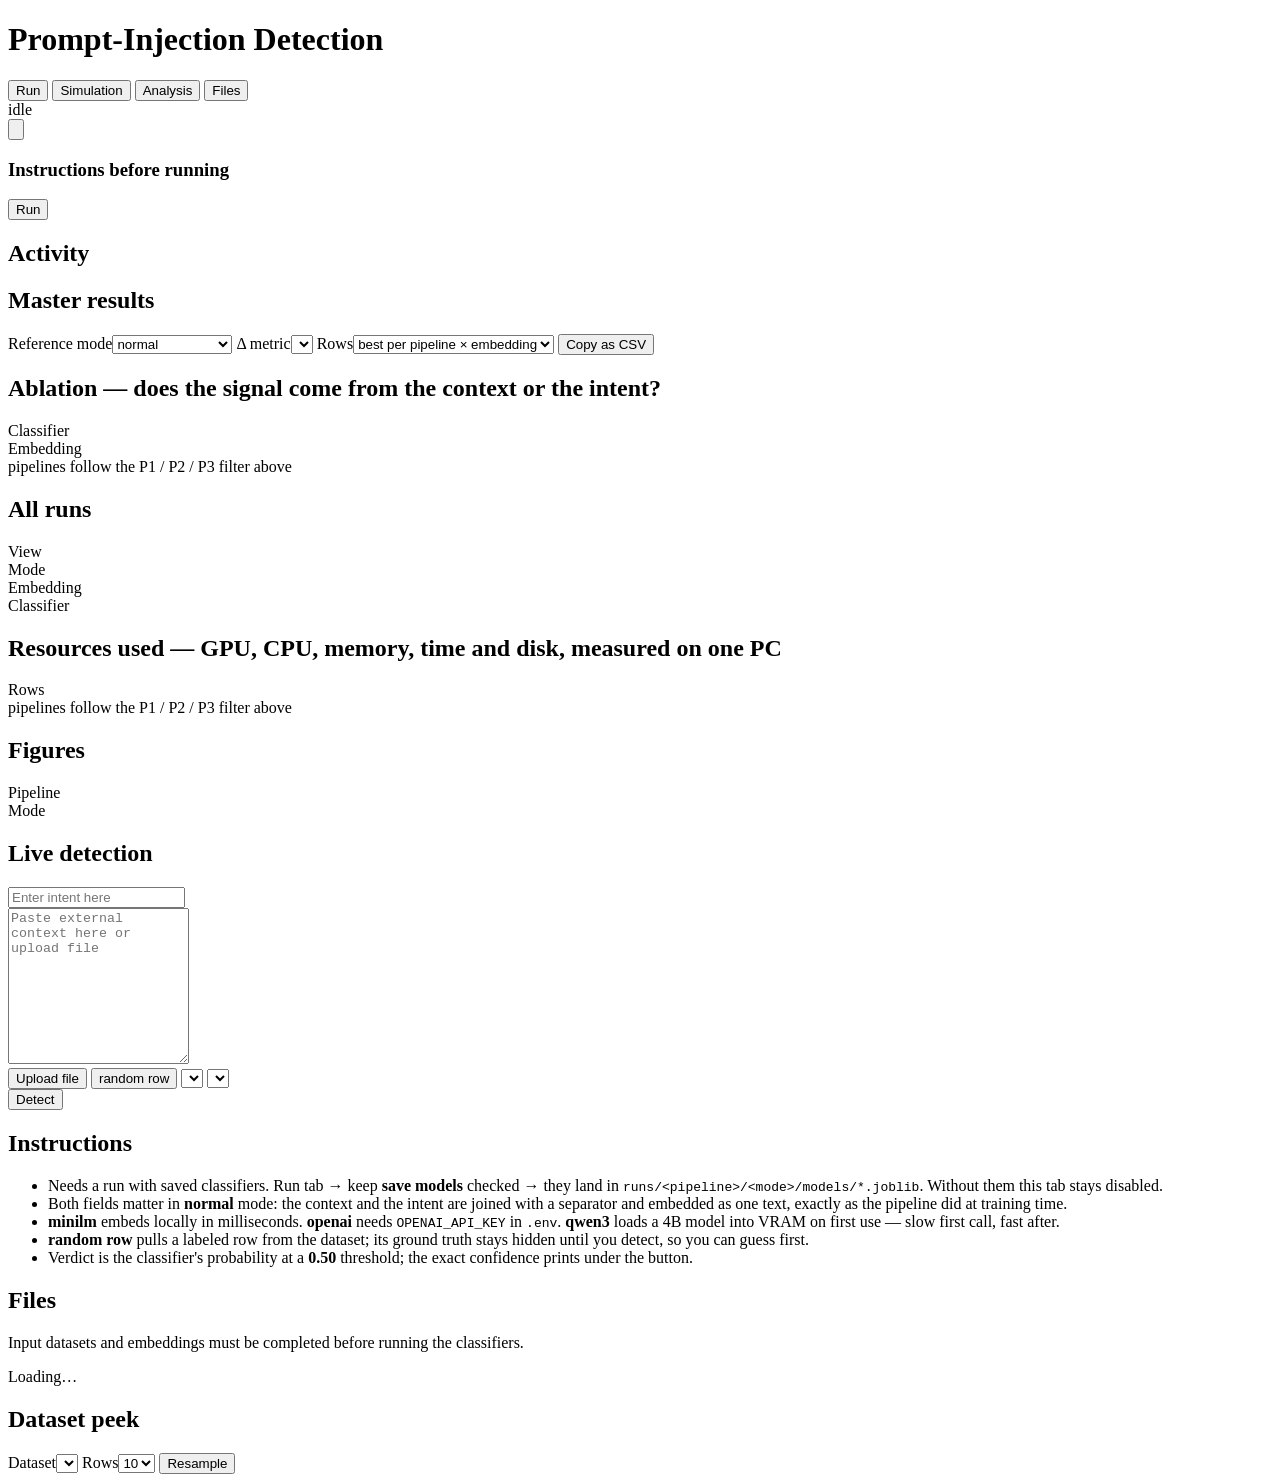
==== app/static/index.html @ 2a4db45e "CPU % and RAM label in Resources, benchmark updates, Resources table header fixes" ====
<!DOCTYPE html>
<html lang="en">
<head>
<meta charset="utf-8">
<meta name="viewport" content="width=device-width, initial-scale=1">
<title>thesis_clean dashboard</title>
<link rel="stylesheet" href="/static/style.css?v=49">
</head>
<body>
<header>
  <h1>Prompt-Injection Detection</h1>
  <nav>
    <button class="tab-btn" data-tab="runs">Run</button>
    <button class="tab-btn active" data-tab="detect">Simulation</button>
    <button class="tab-btn" data-tab="results">Analysis</button>
    <button class="tab-btn" data-tab="files">Files</button>
  </nav>
  <!-- Analysis only: jump links to its sections, riding in the sticky header -->
  <nav id="sec-nav" class="sec-nav" aria-label="Analysis sections" hidden>
    <button data-go="top">Verdicts</button>
    <button data-go="master-card">Master results</button>
    <button data-go="ablation-card">Ablation</button>
    <button data-go="allrows-card">All runs</button>
    <button data-go="resources-card">Resources</button>
    <button data-go="figures-card">Figures</button>
  </nav>
  <div id="queue-pill" class="pill">idle</div>
  <button class="gear" id="b-settings" aria-label="Settings" title="Settings: OpenAI key, Vast.ai">
    <svg viewBox="0 0 24 24" aria-hidden="true"><circle cx="12" cy="12" r="3"/><path d="M19.4 15a1.7 1.7 0 0 0 .3 1.8l.1.1a2 2 0 1 1-2.8 2.8l-.1-.1a1.7 1.7 0 0 0-1.8-.3 1.7 1.7 0 0 0-1 1.5V21a2 2 0 1 1-4 0v-.1a1.7 1.7 0 0 0-1-1.5 1.7 1.7 0 0 0-1.8.3l-.1.1a2 2 0 1 1-2.8-2.8l.1-.1a1.7 1.7 0 0 0 .3-1.8 1.7 1.7 0 0 0-1.5-1H3a2 2 0 1 1 0-4h.1a1.7 1.7 0 0 0 1.5-1 1.7 1.7 0 0 0-.3-1.8l-.1-.1a2 2 0 1 1 2.8-2.8l.1.1a1.7 1.7 0 0 0 1.8.3h.1a1.7 1.7 0 0 0 1-1.5V3a2 2 0 1 1 4 0v.1a1.7 1.7 0 0 0 1 1.5 1.7 1.7 0 0 0 1.8-.3l.1-.1a2 2 0 1 1 2.8 2.8l-.1.1a1.7 1.7 0 0 0-.3 1.8v.1a1.7 1.7 0 0 0 1.5 1H21a2 2 0 1 1 0 4h-.1a1.7 1.7 0 0 0-1.5 1z"/></svg>
  </button>
</header>

<main>
<!-- ============ RUN TAB ============ -->
<section class="tab" id="tab-runs">

  <div class="card hero">
    <div class="wiz-dots" id="wiz-dots" hidden><i></i><i></i><i></i></div>

    <div class="step" data-step="0">
      <div class="startup">
        <h3 class="startup-h">Instructions before running</h3>
        <ol id="startup"></ol>
      </div>
      <button class="btn-hero" id="b-run">Run</button>
    </div>

    <div class="step" data-step="1" hidden>
      <h3 class="wiz-title">What do you want to run?</h3>
      <div class="choices">
        <button class="choice" id="b-run-all">
          <b>Run all</b>
          <small>Every pipeline and ablation, on the full dataset.</small></button>
        <button class="choice" id="b-full">
          <b>Full pipeline</b>
          <small>From nothing: download and clean the data, embed, train, summarise.</small></button>
        <button class="choice" id="b-advanced">
          <b>Advanced</b>
          <small>Choose exactly which runs to do.</small></button>
        <button class="choice" id="b-resources">
          <b>Measure resources</b>
          <small>Re-measure GPU, CPU, RAM and latency on this PC, without retraining the runs.</small></button>
      </div>
      <div class="step-nav one">
        <button class="linkback" data-back="0">Back</button>
      </div>
    </div>

    <div class="step" data-step="2" hidden>
      <h3 class="wiz-title">Pick what to run</h3>
      <p class="wiz-sub">Every cell is one run. A check means results already exist.
        Click a name to take a whole row or column.</p>

      <div id="matrix-grid" class="mgrid"></div>
      <p class="muted note" id="matrix-note" hidden></p>

      <label class="smoke">
        <input type="checkbox" id="f-smoke">
        <span class="smoke-txt">Smoke test on the first
          <input type="number" id="f-limit" value="500" min="1"> rows</span>
      </label>

      <details class="adv">
        <summary>More settings</summary>
        <div class="adv-body">
          <div class="checks emb-picker">
            <label class="chip-toggle"><input type="checkbox" class="f-model" value="minilm" checked><span>minilm</span></label>
            <label class="chip-toggle"><input type="checkbox" class="f-model" value="openai"><span>openai</span></label>
            <label class="chip-toggle"><input type="checkbox" class="f-model" value="qwen3"><span>qwen3</span></label>
          </div>
          <label class="field seed-field"><span>Seed</span>
            <input type="number" id="f-seed" value="42" min="0"></label>
          <div class="checks">
            <label class="chip-toggle"><input type="checkbox" id="f-save-models" checked><span>save models</span></label>
            <label class="chip-toggle"><input type="checkbox" id="f-skip-proj"><span>skip projections</span></label>
            <label class="chip-toggle"><input type="checkbox" id="f-force"><span>force re-embed</span></label>
            <label class="chip-toggle" title="Embed qwen3 on the Vast.ai instance from Settings; everything else stays on this machine"><input type="checkbox" id="f-vast"><span>qwen3 on Vast.ai</span></label>
          </div>
        </div>
      </details>

      <div class="step-nav">
        <button class="linkback" data-back="1">Back</button>
        <button class="btn primary" id="b-review">Review</button>
      </div>
    </div>

    <div class="step" data-step="3" hidden>
      <div id="review-body"></div>
      <div class="step-nav">
        <button class="linkback" data-back="2">Back</button>
        <button class="btn primary" id="b-confirm-run">Start</button>
      </div>
    </div>

    <div class="step" data-step="4" hidden>
      <h3 class="wiz-title">Full pipeline</h3>
      <p class="wiz-sub">Everything, in order. It runs as one job, so you can leave it.</p>
      <ol class="plan" id="full-plan"></ol>
      <div class="adv-body">
        <div class="checks emb-picker">
          <label class="chip-toggle"><input type="checkbox" class="fp-model" value="minilm" checked><span>minilm</span></label>
          <label class="chip-toggle"><input type="checkbox" class="fp-model" value="openai"><span>openai</span></label>
          <label class="chip-toggle"><input type="checkbox" class="fp-model" value="qwen3"><span>qwen3</span></label>
        </div>
        <div class="checks">
          <label class="chip-toggle" title="Embed qwen3 on the Vast.ai instance from Settings; everything else stays on this machine"><input type="checkbox" id="fp-vast"><span>qwen3 on Vast.ai</span></label>
          <label class="chip-toggle" title="Leave alone any run whose results already cover the embeddings picked above"><input type="checkbox" id="fp-skip-done" checked><span>skip finished runs</span></label>
          <label class="chip-toggle" title="Download and rebuild the datasets even if they are already on disk. Existing results were trained on the current files."><input type="checkbox" id="fp-rebuild"><span>rebuild datasets</span></label>
          <label class="chip-toggle"><input type="checkbox" id="fp-force"><span>force re-embed</span></label>
          <label class="chip-toggle"><input type="checkbox" id="fp-skip-proj"><span>skip projections</span></label>
        </div>
      </div>
      <div class="step-nav">
        <button class="linkback" data-back="1">Back</button>
        <button class="btn primary" id="b-confirm-full">Start full pipeline</button>
      </div>
    </div>

    <div class="step" data-step="5" hidden>
      <h3 class="wiz-title">Measure resources</h3>
      <p class="wiz-sub">The runs already measure these as they go. This re-measures them on their own, one
        classifier at a time, for the normal-mode runs on disk; the Resources table shows the newer numbers.
        Close other GPU programs first: GPU % is read for the whole card.</p>
      <div class="adv-body">
        <div class="checks emb-picker">
          <label class="chip-toggle"><input type="checkbox" class="rs-model" value="minilm" checked><span>minilm</span></label>
          <label class="chip-toggle"><input type="checkbox" class="rs-model" value="openai" checked><span>openai</span></label>
          <label class="chip-toggle"><input type="checkbox" class="rs-model" value="qwen3" checked><span>qwen3</span></label>
        </div>
        <div class="checks">
          <label class="chip-toggle" title="Peak VRAM and GPU % while embedding 1,000 sample prompts (minilm and qwen3; needs an NVIDIA GPU)"><input type="checkbox" class="rs-stage" value="embed" checked><span>GPU embedding</span></label>
          <label class="chip-toggle" title="Training time, CPU time, fit RAM, latency and model size for every classifier, using the stored embeddings"><input type="checkbox" class="rs-stage" value="classify" checked><span>classifiers</span></label>
        </div>
      </div>
      <div class="step-nav">
        <button class="linkback" data-back="1">Back</button>
        <button class="btn primary" id="b-confirm-resources">Start measuring</button>
      </div>
    </div>

    <div class="msg" id="launch-msg"></div>
  </div>

  <div class="card">
    <h2>Activity</h2>
    <div class="prog" id="prog" hidden>
      <div class="prog-row">
        <div class="prog-head"><span id="prog-lbl"></span><span class="prog-txt" id="prog-txt"></span></div>
        <div class="prog-bar"><i id="prog-fill"></i></div>
      </div>
      <div class="prog-row" id="phase-row" hidden>
        <div class="prog-head"><span id="phase-lbl"></span><span class="prog-txt" id="phase-txt"></span></div>
        <div class="prog-bar thin"><i id="phase-fill"></i></div>
      </div>
    </div>
    <div id="activity-line" class="act-line"></div>
    <div id="activity-recent"></div>
    <details id="log-wrap" hidden><summary id="log-sum">Log</summary><pre id="job-log" class="log"></pre></details>
  </div>

  <div class="card" id="results-preview" hidden>
    <h2>Results</h2>
    <div class="scroll"><table id="preview-table"></table></div>
    <button class="btn primary" id="b-show-analysis">Show analysis</button>
  </div>
</section>

<!-- ============ RESULTS TAB ============ -->
<section class="tab" id="tab-results">
  <div id="verdict-strip" class="verdicts"></div>
  <div class="pipe-chips" id="pipe-chips"></div>
  <div class="card" id="no-results-card" style="display:none">
    <h2>No results yet</h2>
    <p class="muted">No <code>runs/*/*/results/full_evaluation_results.csv</code> found.
    Launch a run from the Run tab (a smoke run with limit≈500 + minilm finishes in minutes),
    or drop your supervisor's <code>runs/</code> folder into the repo root.</p>
  </div>

  <div class="card" id="master-card">
    <h2>Master results</h2>
    <div class="row wrap gap">
      <label class="field"><span>Reference mode</span><select id="ms-reference">
        <option value="normal">normal</option>
        <option value="context_only">context_only</option>
        <option value="user_intent_only">user_intent_only</option>
      </select></label>
      <label class="field"><span>Δ metric</span><select id="ms-metric"></select></label>
      <label class="field"><span>Rows</span><select id="ms-collapse">
        <option value="best" selected>best per pipeline × embedding</option>
        <option value="all">every classifier</option>
      </select></label>
      <button class="btn small" id="ms-copy">Copy as CSV</button>
      <span class="msg" id="ms-msg"></span>
    </div>
    <div id="master-notes"></div>
    <div class="scroll"><table id="master-table" class="master"></table></div>
    <div id="master-key" class="key"></div>
  </div>

  <div class="card" id="ablation-card">
    <h2>Ablation <span class="muted">— does the signal come from the context or the intent?</span></h2>
    <div class="ab-pick">
      <div class="grp"><span class="lbl">Classifier</span><div id="ab-clfs" class="grp"></div></div>
      <div class="grp"><span class="lbl">Embedding</span><div id="ab-embs" class="grp"></div></div>
      <span class="pick-hint">pipelines follow the P1 / P2 / P3 filter above</span>
    </div>
    <div id="ablation-chart"></div>
  </div>

  <div class="card" id="allrows-card">
    <h2>All runs</h2>
    <div class="ab-pick" id="rf-pick">
      <div class="grp"><span class="lbl">View</span><div id="rf-view" class="grp"></div></div>
      <div class="grp"><span class="lbl">Mode</span><div id="rf-modes" class="grp"></div></div>
      <div class="grp" id="rf-metric-grp" hidden><span class="lbl">Metric</span><div id="rf-metrics" class="grp"></div></div>
      <div class="grp"><span class="lbl">Embedding</span><div id="rf-embs" class="grp"></div></div>
      <div class="grp"><span class="lbl">Classifier</span><div id="rf-clfs" class="grp"></div></div>
      <span class="pick-hint" id="rf-count"></span>
    </div>
    <div id="rf-body"></div>
  </div>

  <div class="card" id="resources-card">
    <h2>Resources used <span class="muted">— GPU, CPU, memory, time and disk, measured on one PC</span></h2>
    <div class="ab-pick" id="rs-pick">
      <div class="grp"><span class="lbl">Rows</span><div id="rs-rows" class="grp"></div></div>
      <span class="pick-hint">pipelines follow the P1 / P2 / P3 filter above</span>
    </div>
    <div class="scroll"><table id="rs-table" class="master"></table></div>
    <div id="rs-key" class="key"></div>
  </div>

  <div class="card" id="figures-card">
    <h2>Figures</h2>
    <div class="fig-pick">
      <div class="grp"><span class="lbl">Pipeline</span><div id="fig-pipes" class="grp"></div></div>
      <div class="grp"><span class="lbl">Mode</span><div id="fig-modes" class="grp"></div></div>
    </div>
    <div id="figures-list" class="figures"></div>
  </div>
</section>

<!-- ============ DETECT TAB ============ -->
<section class="tab active" id="tab-detect">
  <div class="detect-col">
    <h2 class="detect-title">Live detection</h2>

    <input id="d-intent" class="d-input" placeholder="Enter intent here">

    <div class="d-box">
      <textarea id="d-context" rows="10" placeholder="Paste external context here or upload file"></textarea>
      <div class="d-tools">
        <input id="d-file" type="file" accept=".txt,.html,.json,.jsonl,.csv,.tsv,.py,.js" hidden>
        <button class="btn small" id="b-upload" type="button" title="Load UTF-8 text from .txt, .html, .json, .jsonl, .csv, .tsv, .py, or .js (up to 1 MB)" aria-describedby="d-file-status">Upload file</button>
        <button class="btn small" id="b-sample" title="Fill both fields from a random labeled dataset row">random row</button>
        <select id="d-emb" class="d-select" title="Embedding model"></select>
        <select id="d-clf" class="d-select" title="Classifier"></select>
      </div>
    </div>
    <div class="msg" id="d-file-status" role="status" aria-live="polite"></div>

    <button class="detect-btn" id="b-detect">Detect</button>
    <div class="d-note msg" id="detect-msg"></div>
    <div class="d-note muted" id="detect-detail"></div>

    <div class="card" id="detect-help">
      <h2>Instructions</h2>
      <ul>
        <li>Needs a run with saved classifiers. Run tab → keep <b>save models</b> checked → they land in
          <code>runs/&lt;pipeline&gt;/&lt;mode&gt;/models/*.joblib</code>. Without them this tab stays disabled.</li>
        <li>Both fields matter in <b>normal</b> mode: the context and the intent are joined with a separator
          and embedded as one text, exactly as the pipeline did at training time.</li>
        <li><b>minilm</b> embeds locally in milliseconds. <b>openai</b> needs <code>OPENAI_API_KEY</code> in
          <code>.env</code>. <b>qwen3</b> loads a 4B model into VRAM on first use — slow first call, fast after.</li>
        <li><b>random row</b> pulls a labeled row from the dataset; its ground truth stays hidden until you detect,
          so you can guess first.</li>
        <li>Verdict is the classifier's probability at a <b>0.50</b> threshold; the exact confidence prints under the button.</li>
      </ul>
    </div>
  </div>
</section>

<!-- ============ FILES TAB ============ -->
<section class="tab" id="tab-files">
  <div class="card">
    <h2>Files</h2>
    <p class="note muted">Input datasets and embeddings must be completed before running the classifiers.</p>
    <div id="files-list"><span class="muted">Loading…</span></div>
  </div>
  <div class="card" id="peek-card">
    <h2>Dataset peek</h2>
    <div class="row wrap gap">
      <label class="field"><span>Dataset</span><select id="pk-pipeline"></select></label>
      <label class="field"><span>Rows</span><select id="pk-n">
        <option>5</option><option selected>10</option><option>25</option>
      </select></label>
      <button class="btn small" id="pk-resample">Resample</button>
      <span class="msg" id="pk-msg"></span>
    </div>
    <div class="scroll"><table id="peek-table"></table></div>
  </div>

</section>
</main>

<!-- quick peek at one artifact; <dialog> brings its own backdrop + Esc-to-close -->
<dialog id="peek-dlg">
  <header>
    <h3 id="peek-path"></h3>
    <button class="ghost" id="peek-close" aria-label="Close preview">&#10005;</button>
  </header>
  <div id="peek-body"></div>
</dialog>

<!-- settings: saved to the gitignored .env by /api/settings; secrets never come back -->
<dialog id="settings-dlg" aria-labelledby="settings-title">
  <header>
    <h3 id="settings-title">Settings</h3>
    <button class="ghost" id="settings-close" aria-label="Close settings">&#10005;</button>
  </header>
  <form id="settings-form">
    <fieldset>
      <legend>OpenAI</legend>
      <label class="field"><span>API key</span>
        <input type="password" id="s-openai-key" autocomplete="off" spellcheck="false"></label>
      <button type="button" class="ghost clear" data-clear="OPENAI_API_KEY" hidden>remove saved key</button>
      <label class="field"><span>Tokens per minute limit <small>(blank = 1,000,000)</small></span>
        <input type="number" id="s-openai-tpm" min="1" placeholder="1000000"></label>
      <div class="set-test">
        <button type="button" class="btn small" data-test="openai">Save and test</button>
        <span class="msg" id="t-openai" role="status"></span>
      </div>
    </fieldset>

    <fieldset>
      <legend>Vast.ai <small>for qwen3 embeddings only</small></legend>
      <label class="field"><span>SSH command <small>(copy it from the instance's Connect button)</small></span>
        <input type="text" id="s-vast-ssh" spellcheck="false" placeholder="ssh -p 12345 root@ssh4.vast.ai"></label>
      <label class="field"><span>Private key file <small>(blank = your default SSH key)</small></span>
        <input type="text" id="s-vast-key" spellcheck="false" placeholder="C:\Users\you\.ssh\id_ed25519"></label>
      <label class="field"><span>API key <small>(only needed for auto-stop)</small></span>
        <input type="password" id="s-vast-api" autocomplete="off" spellcheck="false"></label>
      <button type="button" class="ghost clear" data-clear="VAST_API_KEY" hidden>remove saved key</button>
      <label class="field"><span>Instance ID <small>(blank = find it from the SSH command)</small></span>
        <input type="text" id="s-vast-id" inputmode="numeric" spellcheck="false"></label>
      <label class="set-check"><input type="checkbox" id="s-vast-autostop">
        <span>Stop the instance when its embedding work ends, fails or is cancelled</span></label>
      <div class="set-test">
        <button type="button" class="btn small" data-test="vast">Save and test</button>
        <span class="msg" id="t-vast" role="status"></span>
      </div>
    </fieldset>

    <footer>
      <span class="msg" id="settings-msg" role="status"></span>
      <button type="submit" class="btn primary">Save</button>
    </footer>
  </form>
</dialog>

<!-- figure viewer: a figure opens here instead of a new tab; ← → step through the run -->
<!-- autofocus on the dialog itself: otherwise showModal() focuses the first link
     and the "open in new tab" button opens already outlined -->
<dialog id="fig-dlg" aria-label="Figure viewer" autofocus>
  <header>
    <h3 id="fig-title"></h3>
    <span class="fig-count" id="fig-count"></span>
    <a class="ghost" id="fig-open" target="_blank" rel="noopener">open in new tab ↗</a>
    <button class="ghost" id="fig-close" aria-label="Close figure">&#10005;</button>
  </header>
  <div class="fig-stage">
    <button class="fig-nav prev" id="fig-prev" aria-label="Previous figure">
      <svg viewBox="0 0 16 16" aria-hidden="true"><path d="M10 3 5 8l5 5"/></svg></button>
    <img id="fig-img" alt="">
    <button class="fig-nav next" id="fig-next" aria-label="Next figure">
      <svg viewBox="0 0 16 16" aria-hidden="true"><path d="m6 3 5 5-5 5"/></svg></button>
  </div>
</dialog>

<script src="/static/app.js?v=46"></script>
</body>
</html>
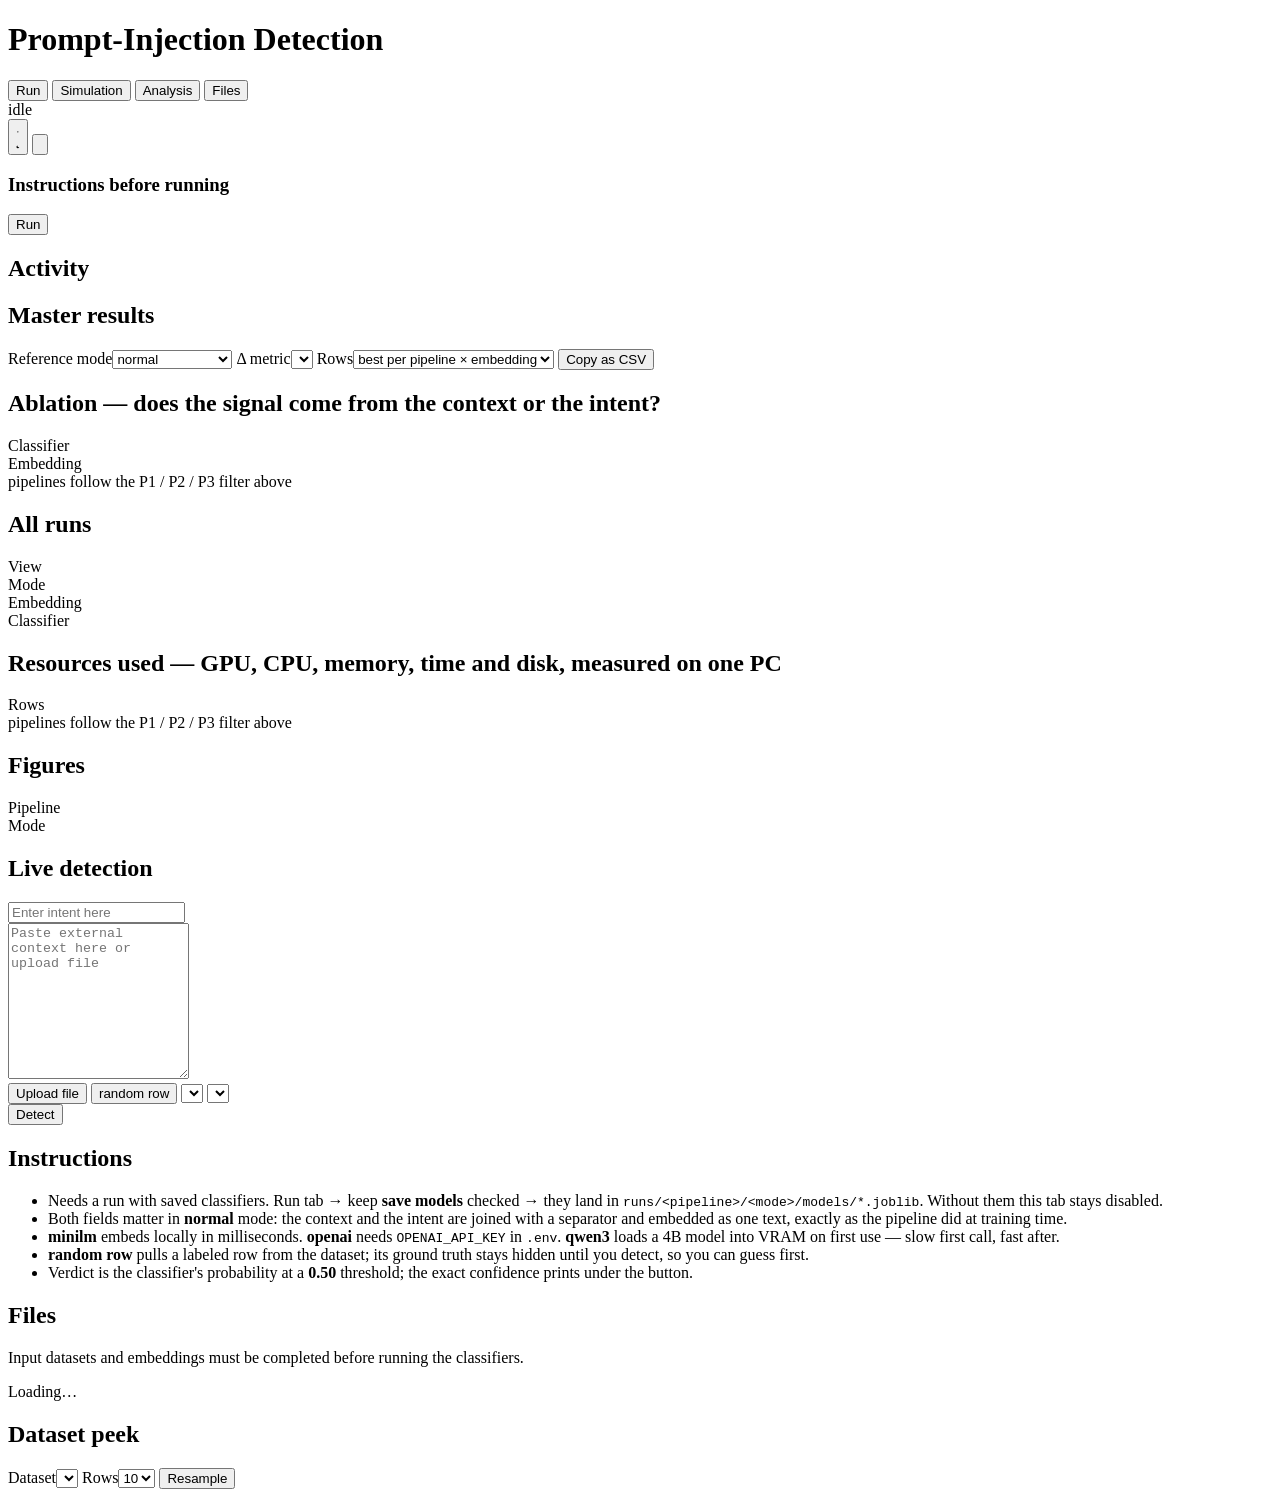
==== commit 263b6d5c: "Added light theme" ====
--- a/app/static/index.html
+++ b/app/static/index.html
@@ -4,7 +4,8 @@
 <meta charset="utf-8">
 <meta name="viewport" content="width=device-width, initial-scale=1">
 <title>thesis_clean dashboard</title>
-<link rel="stylesheet" href="/static/style.css?v=49">
+<script>try { if (localStorage.getItem("theme") === "light") document.documentElement.dataset.theme = "light"; } catch {}</script>
+<link rel="stylesheet" href="/static/style.css?v=52">
 </head>
 <body>
 <header>
@@ -25,6 +26,10 @@
     <button data-go="figures-card">Figures</button>
   </nav>
   <div id="queue-pill" class="pill">idle</div>
+  <button class="gear" id="b-theme" aria-label="Switch to light theme" title="Switch to light theme">
+    <svg class="ic-sun" viewBox="0 0 24 24" aria-hidden="true"><circle cx="12" cy="12" r="4"/><path d="M12 2v2M12 20v2M4.9 4.9l1.4 1.4M17.7 17.7l1.4 1.4M2 12h2M20 12h2M4.9 19.1l1.4-1.4M17.7 6.3l1.4-1.4"/></svg>
+    <svg class="ic-moon" viewBox="0 0 24 24" aria-hidden="true"><path d="M21 12.8A9 9 0 1 1 11.2 3a7 7 0 0 0 9.8 9.8z"/></svg>
+  </button>
   <button class="gear" id="b-settings" aria-label="Settings" title="Settings: OpenAI key, Vast.ai">
     <svg viewBox="0 0 24 24" aria-hidden="true"><circle cx="12" cy="12" r="3"/><path d="M19.4 15a1.7 1.7 0 0 0 .3 1.8l.1.1a2 2 0 1 1-2.8 2.8l-.1-.1a1.7 1.7 0 0 0-1.8-.3 1.7 1.7 0 0 0-1 1.5V21a2 2 0 1 1-4 0v-.1a1.7 1.7 0 0 0-1-1.5 1.7 1.7 0 0 0-1.8.3l-.1.1a2 2 0 1 1-2.8-2.8l.1-.1a1.7 1.7 0 0 0 .3-1.8 1.7 1.7 0 0 0-1.5-1H3a2 2 0 1 1 0-4h.1a1.7 1.7 0 0 0 1.5-1 1.7 1.7 0 0 0-.3-1.8l-.1-.1a2 2 0 1 1 2.8-2.8l.1.1a1.7 1.7 0 0 0 1.8.3h.1a1.7 1.7 0 0 0 1-1.5V3a2 2 0 1 1 4 0v.1a1.7 1.7 0 0 0 1 1.5 1.7 1.7 0 0 0 1.8-.3l.1-.1a2 2 0 1 1 2.8 2.8l-.1.1a1.7 1.7 0 0 0-.3 1.8v.1a1.7 1.7 0 0 0 1.5 1H21a2 2 0 1 1 0 4h-.1a1.7 1.7 0 0 0-1.5 1z"/></svg>
   </button>
@@ -398,6 +403,6 @@
   </div>
 </dialog>
 
-<script src="/static/app.js?v=46"></script>
+<script src="/static/app.js?v=50"></script>
 </body>
 </html>
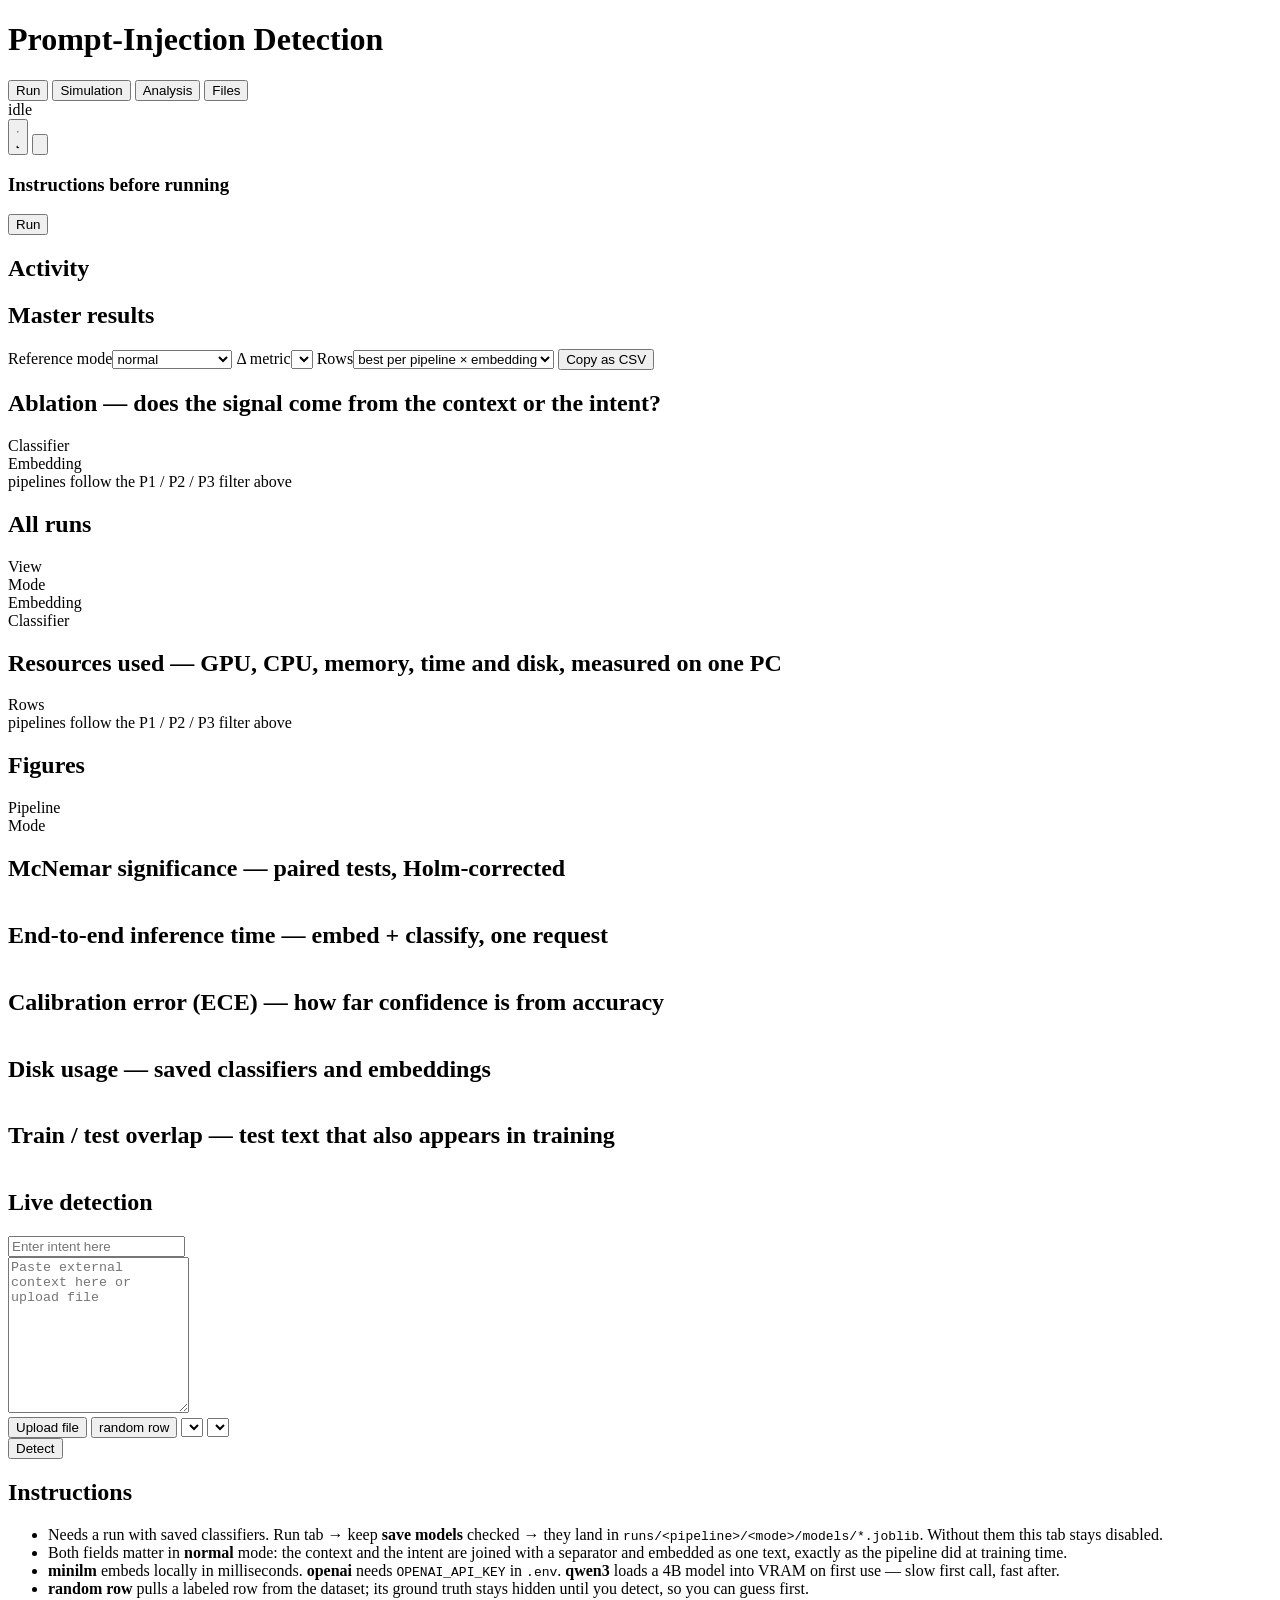
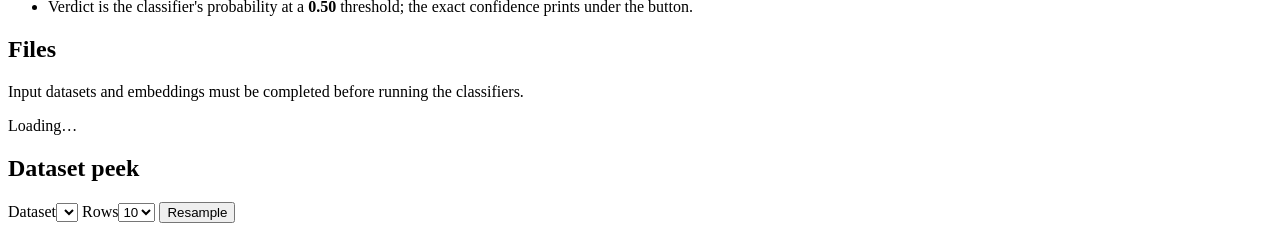
==== commit 4faea1fb: "initial commit for other metrics" ====
--- a/app/static/index.html
+++ b/app/static/index.html
@@ -24,6 +24,11 @@
     <button data-go="allrows-card">All runs</button>
     <button data-go="resources-card">Resources</button>
     <button data-go="figures-card">Figures</button>
+    <button data-go="mcnemar-card">McNemar</button>
+    <button data-go="e2e-card">E2E time</button>
+    <button data-go="ece-card">ECE</button>
+    <button data-go="disk-card">Disk</button>
+    <button data-go="dup-card">Overlap</button>
   </nav>
   <div id="queue-pill" class="pill">idle</div>
   <button class="gear" id="b-theme" aria-label="Switch to light theme" title="Switch to light theme">
@@ -264,6 +269,42 @@
     </div>
     <div id="figures-list" class="figures"></div>
   </div>
+
+  <!-- extra analysis cards, filled by renderExtras() in app.js; to be regrouped per SOP later -->
+  <div class="card ex-card" id="mcnemar-card">
+    <h2>McNemar significance <span class="muted">— paired tests, Holm-corrected</span></h2>
+    <div class="ab-pick ex-pick"></div>
+    <div class="scroll"><table class="master ex-table"></table></div>
+    <div class="key ex-key"></div>
+  </div>
+
+  <div class="card ex-card" id="e2e-card">
+    <h2>End-to-end inference time <span class="muted">— embed + classify, one request</span></h2>
+    <div class="ab-pick ex-pick"></div>
+    <div class="scroll"><table class="master ex-table"></table></div>
+    <div class="key ex-key"></div>
+  </div>
+
+  <div class="card ex-card" id="ece-card">
+    <h2>Calibration error (ECE) <span class="muted">— how far confidence is from accuracy</span></h2>
+    <div class="ab-pick ex-pick"></div>
+    <div class="scroll"><table class="master ex-table"></table></div>
+    <div class="key ex-key"></div>
+  </div>
+
+  <div class="card ex-card" id="disk-card">
+    <h2>Disk usage <span class="muted">— saved classifiers and embeddings</span></h2>
+    <div class="ab-pick ex-pick"></div>
+    <div class="scroll"><table class="master ex-table"></table></div>
+    <div class="key ex-key"></div>
+  </div>
+
+  <div class="card ex-card" id="dup-card">
+    <h2>Train / test overlap <span class="muted">— test text that also appears in training</span></h2>
+    <div class="ab-pick ex-pick"></div>
+    <div class="scroll"><table class="master ex-table"></table></div>
+    <div class="key ex-key"></div>
+  </div>
 </section>
 
 <!-- ============ DETECT TAB ============ -->
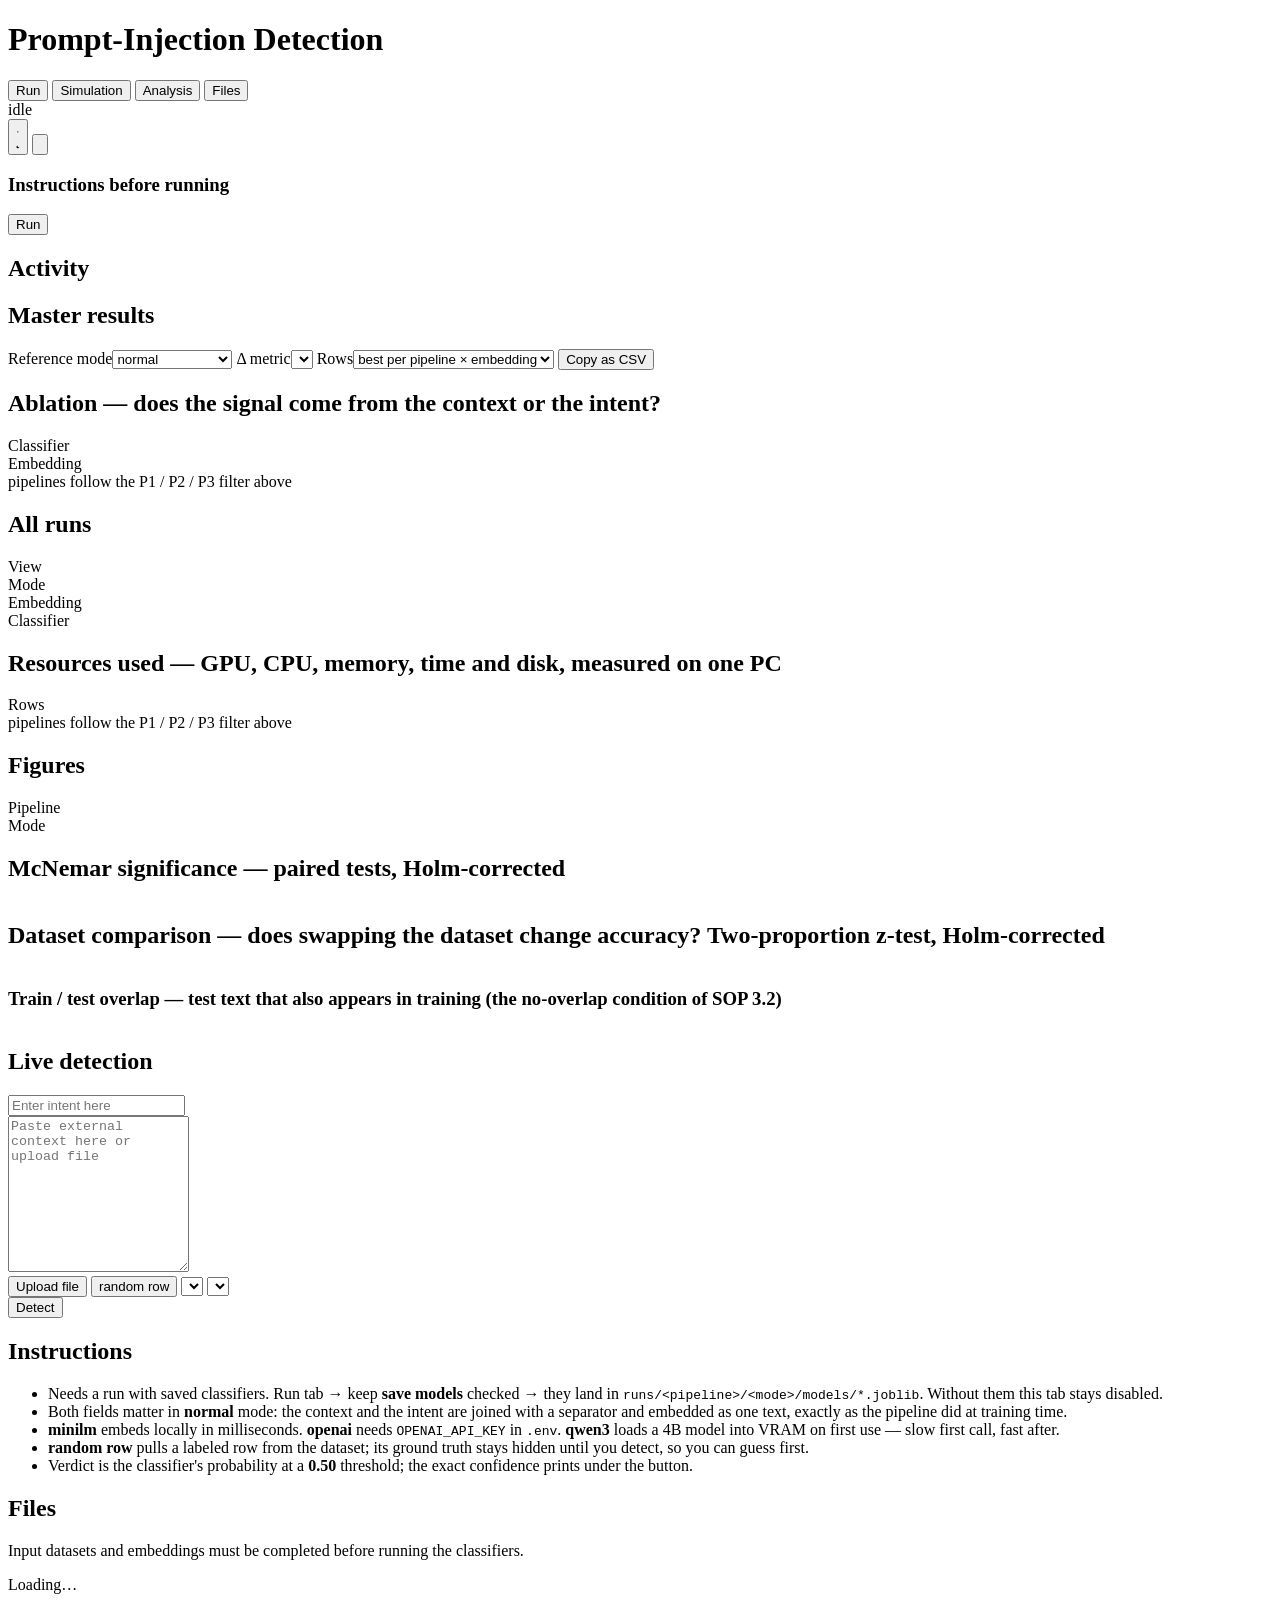
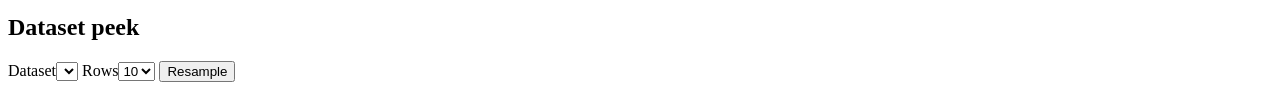
==== commit 5136c01d: "merged ECE, disk and E2E into existing cards. Already have z test card sa dashboard pag meron na csv" ====
--- a/app/static/index.html
+++ b/app/static/index.html
@@ -25,10 +25,7 @@
     <button data-go="resources-card">Resources</button>
     <button data-go="figures-card">Figures</button>
     <button data-go="mcnemar-card">McNemar</button>
-    <button data-go="e2e-card">E2E time</button>
-    <button data-go="ece-card">ECE</button>
-    <button data-go="disk-card">Disk</button>
-    <button data-go="dup-card">Overlap</button>
+    <button data-go="ztest-card">Datasets</button>
   </nav>
   <div id="queue-pill" class="pill">idle</div>
   <button class="gear" id="b-theme" aria-label="Switch to light theme" title="Switch to light theme">
@@ -270,7 +267,7 @@
     <div id="figures-list" class="figures"></div>
   </div>
 
-  <!-- extra analysis cards, filled by renderExtras() in app.js; to be regrouped per SOP later -->
+  <!-- extra analysis cards, filled by renderExtras() in app.js -->
   <div class="card ex-card" id="mcnemar-card">
     <h2>McNemar significance <span class="muted">— paired tests, Holm-corrected</span></h2>
     <div class="ab-pick ex-pick"></div>
@@ -278,32 +275,19 @@
     <div class="key ex-key"></div>
   </div>
 
-  <div class="card ex-card" id="e2e-card">
-    <h2>End-to-end inference time <span class="muted">— embed + classify, one request</span></h2>
-    <div class="ab-pick ex-pick"></div>
-    <div class="scroll"><table class="master ex-table"></table></div>
-    <div class="key ex-key"></div>
-  </div>
-
-  <div class="card ex-card" id="ece-card">
-    <h2>Calibration error (ECE) <span class="muted">— how far confidence is from accuracy</span></h2>
-    <div class="ab-pick ex-pick"></div>
-    <div class="scroll"><table class="master ex-table"></table></div>
-    <div class="key ex-key"></div>
-  </div>
-
-  <div class="card ex-card" id="disk-card">
-    <h2>Disk usage <span class="muted">— saved classifiers and embeddings</span></h2>
-    <div class="ab-pick ex-pick"></div>
-    <div class="scroll"><table class="master ex-table"></table></div>
-    <div class="key ex-key"></div>
-  </div>
-
-  <div class="card ex-card" id="dup-card">
-    <h2>Train / test overlap <span class="muted">— test text that also appears in training</span></h2>
-    <div class="ab-pick ex-pick"></div>
-    <div class="scroll"><table class="master ex-table"></table></div>
-    <div class="key ex-key"></div>
+  <div class="card" id="ztest-card">
+    <h2>Dataset comparison <span class="muted">— does swapping the dataset change accuracy? Two-proportion z-test, Holm-corrected</span></h2>
+    <div class="ex-block" id="ztest-block">
+      <div class="ab-pick ex-pick"></div>
+      <div class="scroll"><table class="master ex-table"></table></div>
+      <div class="key ex-key"></div>
+    </div>
+    <div class="ex-block" id="dup-block">
+      <h3 class="ex-sub">Train / test overlap <span class="muted">— test text that also appears in training (the no-overlap condition of SOP 3.2)</span></h3>
+      <div class="ab-pick ex-pick"></div>
+      <div class="scroll"><table class="master ex-table"></table></div>
+      <div class="key ex-key"></div>
+    </div>
   </div>
 </section>
 
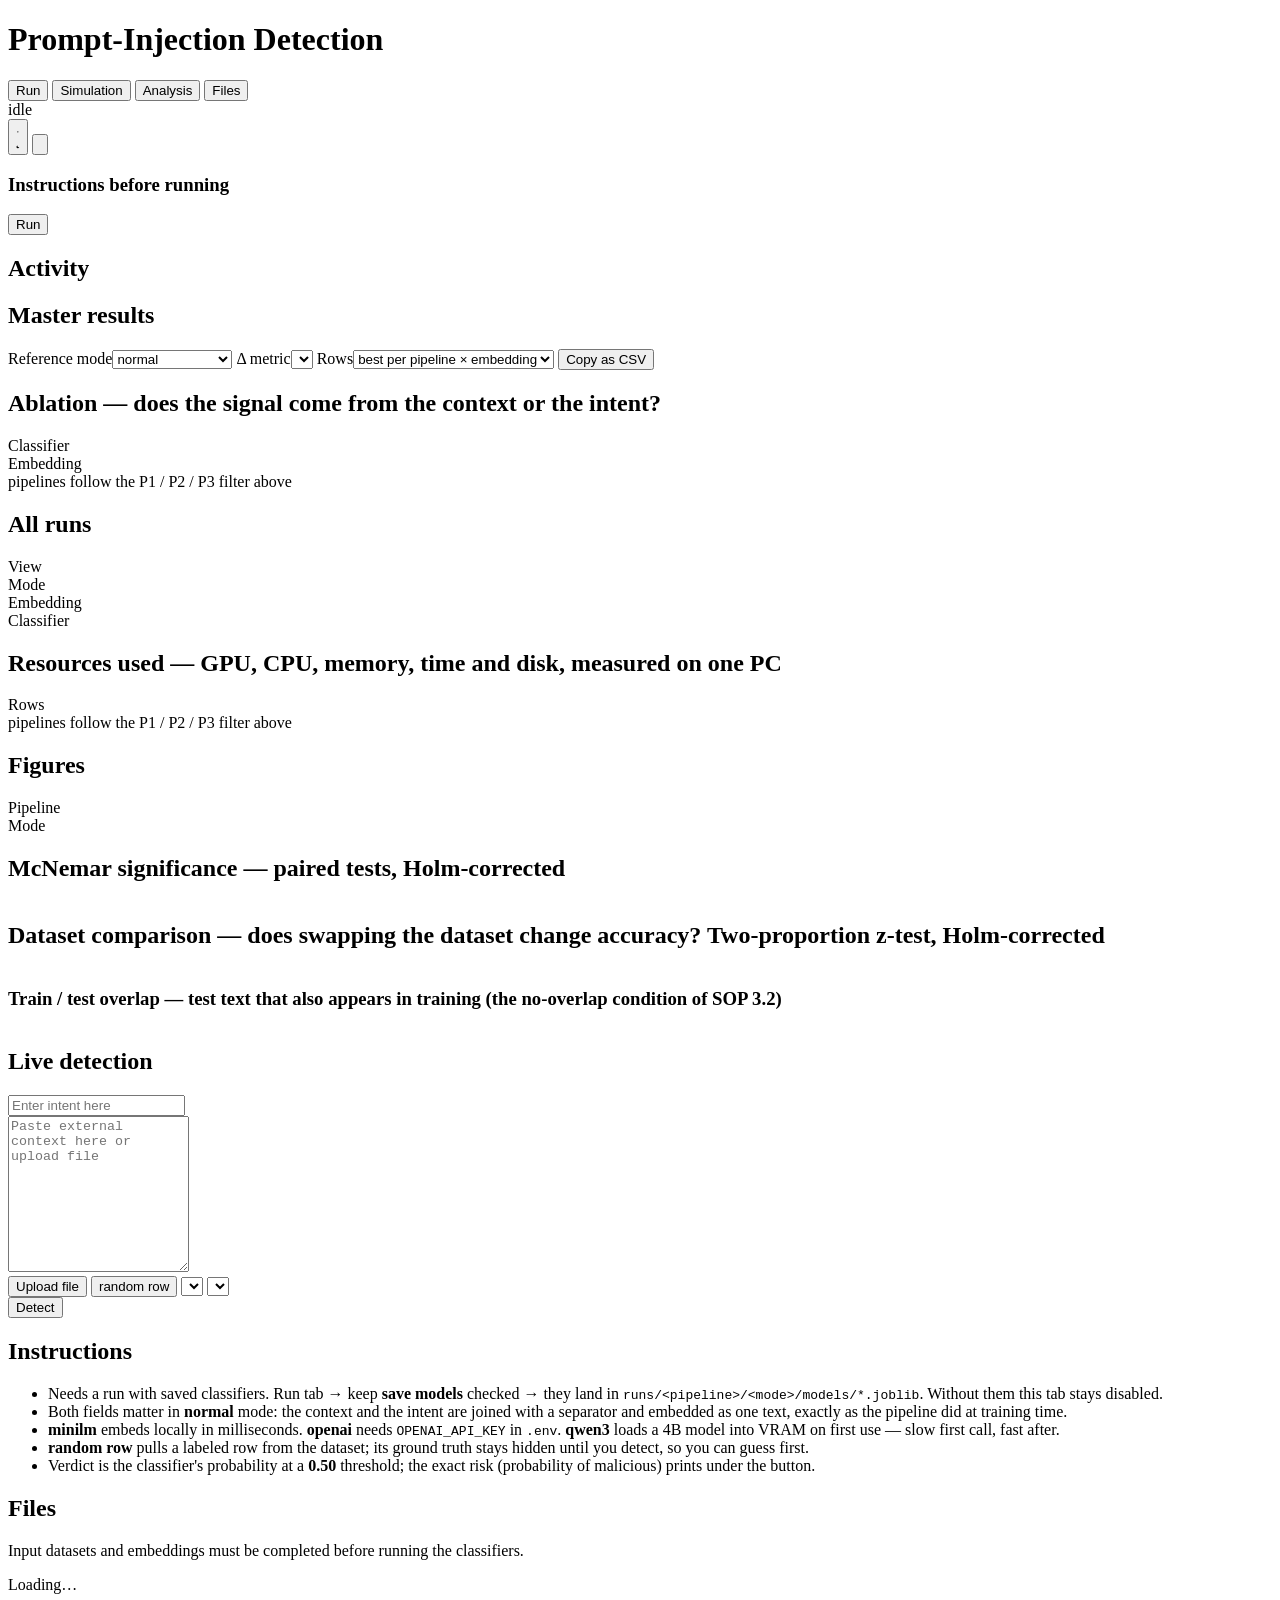
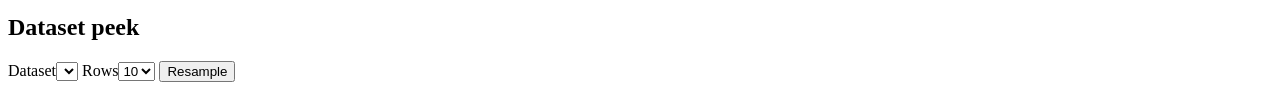
==== commit 2d0e15c0: "confidence -> risk in demo" ====
--- a/app/static/index.html
+++ b/app/static/index.html
@@ -325,7 +325,7 @@
           <code>.env</code>. <b>qwen3</b> loads a 4B model into VRAM on first use — slow first call, fast after.</li>
         <li><b>random row</b> pulls a labeled row from the dataset; its ground truth stays hidden until you detect,
           so you can guess first.</li>
-        <li>Verdict is the classifier's probability at a <b>0.50</b> threshold; the exact confidence prints under the button.</li>
+        <li>Verdict is the classifier's probability at a <b>0.50</b> threshold; the exact risk (probability of malicious) prints under the button.</li>
       </ul>
     </div>
   </div>
@@ -428,6 +428,6 @@
   </div>
 </dialog>
 
-<script src="/static/app.js?v=50"></script>
+<script src="/static/app.js?v=51"></script>
 </body>
 </html>
